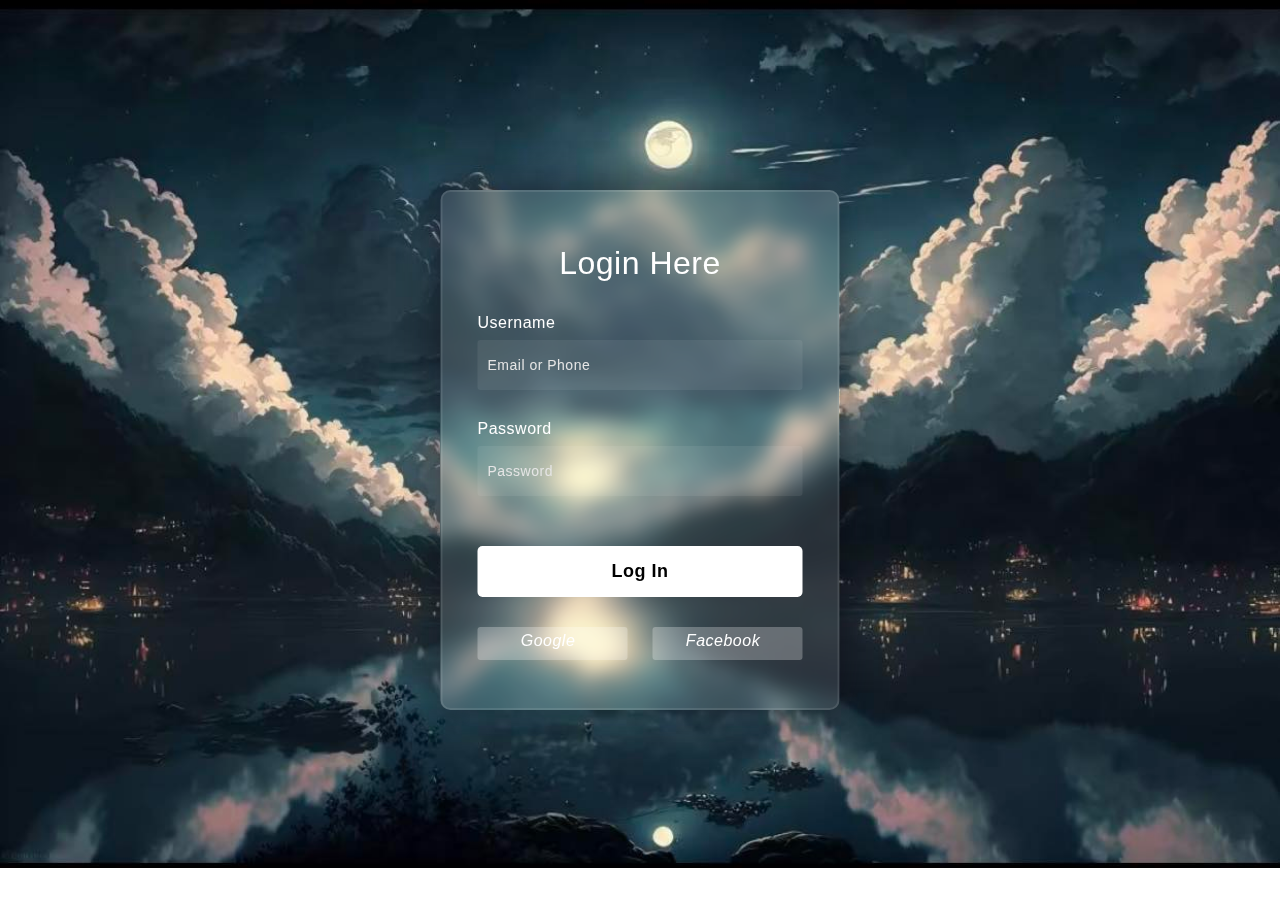
==== Admin Dashboard - final/assets/login.html @ 495dcbc5 "update" ====
<!DOCTYPE html>
<html lang="en">
<head>
    <meta charset="UTF-8">
    <meta name="viewport" content="width=device-width, initial-scale=1.0">
    <link rel="stylesheet" href="style1.css">
    <title>Document</title>
</head>
<body>
    <form>
        <h3>Login Here</h3>

        <label for="username">Username</label>
        <input type="text" placeholder="Email or Phone" id="username"/>

        <label for="password">Password</label>
        <input type="password" placeholder="Password" id="password"/>

        <button style="color: black;">Log In</button>
        
        <div class="social">
            <div class="go">
                <i class="fab fa-google">Google</i>
            </div>
            <div class="fb">
                <i class="fab fa-facebook">Facebook</i>
            </div>
            
        </div>
    </form>
</body>
</html>
---- Admin Dashboard - final/assets/style1.css ----
::placeholder{
    color: #e5e5e5;
}
button {
    margin-top: 50px;
    width: 100%;
    background-color: #ffffff;
    color: #0d0d0e;
    padding: 15px 0;
    font-size: 18px;
    font-weight: 600;
    border-radius: 5px;
    cursor: pointer;
}
.social {
    margin-top: 30px;
    display: flex;
}
.social div {
    background: red;
    width: 150px;
    border-radius: 3px;
    padding: 5px 10px 10px 5px;
    background-color: rgba(255,255,255,0.27);
    color: #eaf0fb;
    text-align: center;
}
.social div:hover{
    background-color: rgba(255,255,255,0.47);
}
.social .fb{
    margin-left: 25px;
}
.social i{
    margin-right: 4px;
}
form{
    height: 520px;
    background-color: rgba(255,255,255,0.1);
    position: absolute;
    transform: translate(-50%,-50%);
    top: 50%;
    left: 50%;
    border-radius: 10px;
    backdrop-filter: blur(10px);
    border: 2px solid rgba(255,255,255,0.1);
    box-shadow: 0 0 40px rgba(8,7,16,0.6);
    padding: 50px 35px;
}
form *{
    font-family: "Poppins",sans-serif;
    color: #ffffff;
    letter-spacing: 0.5px;
    outline: none;
    border: none;
}
form h3{
    font-size: 32px;
    font-weight: 500;
    line-height: 42px;
    text-align: center;
}
label {
    display: block;
    margin-top: 30px;
    font-size: 16px;
    font-weight: 500;
}
input{
    display: block;
    height: 50px;
    width: 100%;
    background-color: rgba(255,255,255,0.07);
    border-radius: 3px;
    padding: 0 10px;
    margin-top: 8px;
    font-size: 14px;
    font-weight: 300;
}
*,
*:before,
*:after{
    padding: 0;
    margin: 0;
    box-sizing: border-box;
}
body{
    background-image: url(./login.jpg);
    background-repeat: no-repeat;
    background-size: cover;
}
.background{
    width: 430px;
    height: 520px;
    position: absolute;
    transform: translate(-50%,-50%);
    left: 50%;
    left: 50%;
}
.background .shape{
    height: 200px;
    width: 200px;
    position: absolute;
    border-radius: 50%;
}
.shape:first-child{
    background: linear-gradient(#1845ad,#23a2f6);
    left: -80px;
    top:-80px;
}
.shape:last-child{
    background: linear-gradient(to right,#ff512f,#f09819);
    right: -30px;
    bottom: -80px;
}
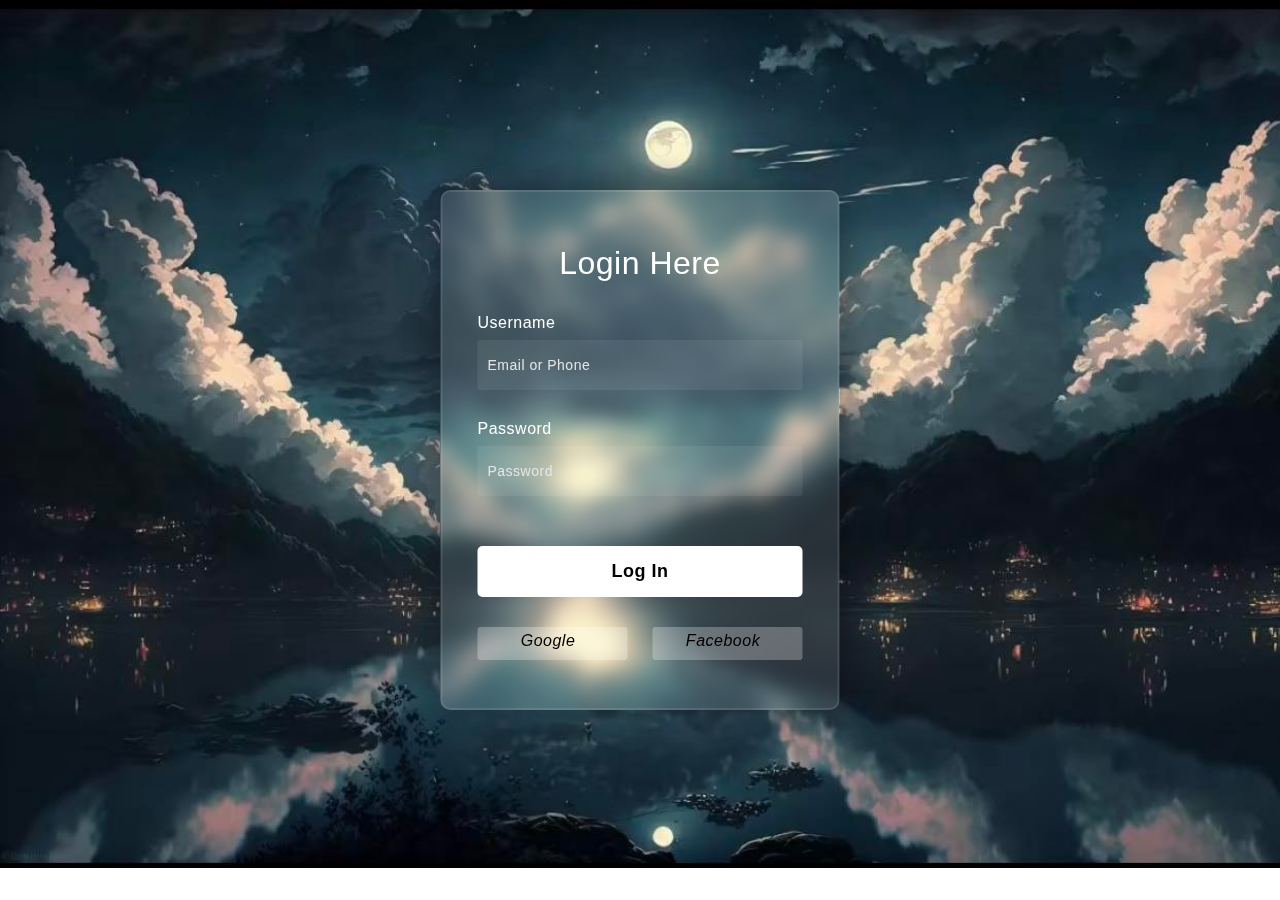
==== commit 9712e75c: "update" ====
--- a/Admin Dashboard - final/assets/login.html
+++ b/Admin Dashboard - final/assets/login.html
@@ -1,32 +1,35 @@
 <!DOCTYPE html>
 <html lang="en">
+
 <head>
     <meta charset="UTF-8">
     <meta name="viewport" content="width=device-width, initial-scale=1.0">
     <link rel="stylesheet" href="style1.css">
-    <title>Document</title>
+    <title>Login</title>
 </head>
+
 <body>
     <form>
         <h3>Login Here</h3>
 
         <label for="username">Username</label>
-        <input type="text" placeholder="Email or Phone" id="username"/>
+        <input type="text" placeholder="Email or Phone" id="username" />
 
         <label for="password">Password</label>
-        <input type="password" placeholder="Password" id="password"/>
+        <input type="password" placeholder="Password" id="password" />
 
         <button style="color: black;">Log In</button>
-        
+
         <div class="social">
             <div class="go">
-                <i class="fab fa-google">Google</i>
+                <i class="fab fa-google" style="color: black;">Google</i>
             </div>
             <div class="fb">
-                <i class="fab fa-facebook">Facebook</i>
+                <i class="fab fa-facebook" style="color: black;">Facebook</i>
             </div>
-            
+
         </div>
     </form>
 </body>
+
 </html>